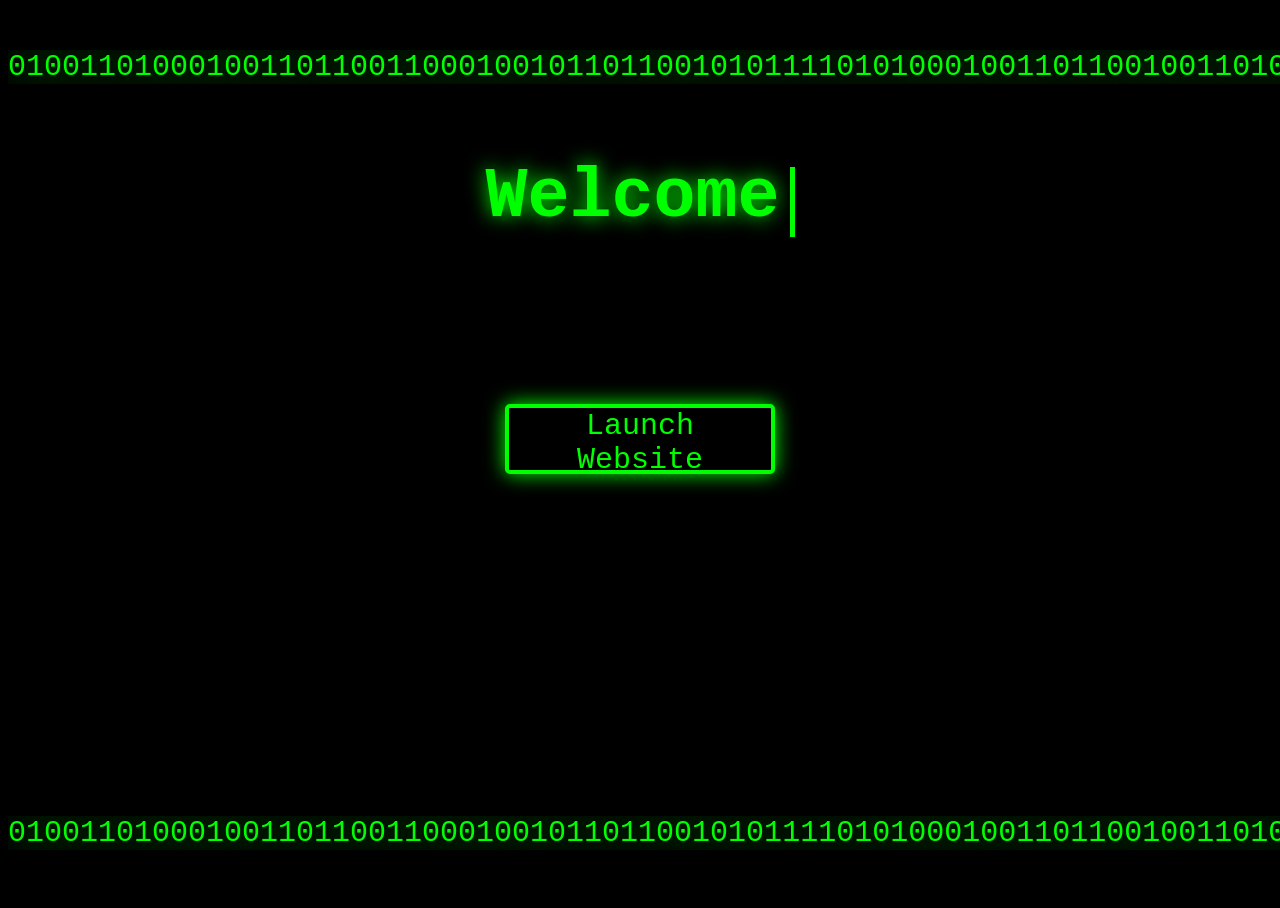
==== index.html @ 96a27f44 "Added a profile section, updated README" ====
<!DOCTYPE html>
<html lang="en">
<head>
    <meta charset="UTF-8">
    <meta name="viewport" content="width=device-width, initial-scale=1.0">
    <title>Welcome</title>
    <link rel="stylesheet" href="styles.css">
    <link rel="icon" href="images/icon.png" type="image/png">
</head>
<body class="no-scroll">
    
    <div class="binary-bar-left">
        <div class="binary-track">
            <span>0100110100010011011001100010010110110010101111010100010011011001001101011100010010110110010011101110011010100011011100111010100101110101100010110010</span>
            <span>0100110100010011011001100010010110110010101111010100010011011001001101011100010010110110010011101110011010100011011100111010100101110101100010110010</span>
        </div>
    </div>

    <div class="welcome-text">
        <h1>Welcome<span class="cursor"></span></h1>
    </div>

    <div class="deploy-container">
        <button class="deploy-btn">Launch Website</button>
    </div>

    <div class="binary-bar-right">
        <div class="binary-track">
            <span>0100110100010011011001100010010110110010101111010100010011011001001101011100010010110110010011101110011010100011011100111010100101110101100010110010</span>
            <span>0100110100010011011001100010010110110010101111010100010011011001001101011100010010110110010011101110011010100011011100111010100101110101100010110010</span>
        </div>
    </div>
    <script src="script.js"></script>
</body>
</html>
---- styles.css ----
/*===========================
  ALL STYLES FOR INDEX.HTML 
=============================*/

/* welcome screen styles */

body.no-scroll {
  overflow: hidden;
}

body.no-scroll {
  scrollbar-width: none;
}

body {
  background-color: black
}

html, body {
  height: 100%;
  cursor: url('images/green-cursor.png') 0 0, auto;
}

* {
  cursor: inherit;
}

/* ensure fixed elements inherit the cursor */
* {
  cursor: inherit;
}


.welcome-text {
    text-align: center; 
}

.welcome-text h1 {
    font-family: Consolas, monospace;
    color: #00ff00;
    font-size: 70px;
    margin-top: 150px;
    display: inline-block;
    text-shadow: 0 0 20px #00ff00;
}

.cursor {
    display: inline-block;
    width: 5px;
    height: 70px;
    background-color: #00ff00;
    margin-left: 10px;
    vertical-align: bottom;
    animation: blink 1s infinite;
}

@keyframes blink {
  0%, 50%, 100% { opacity: 1; }  
  25%, 75% { opacity: 0; }       
}

::selection {
  color: #007500;
}

/* binary bar styles*/

.binary-bar-left,
.binary-bar-right {
  position: fixed;
  width: 100%;
  overflow: hidden;
  white-space: nowrap;
}

.binary-bar-left {
  top: 50px;
}

.binary-bar-right {
  bottom: 50px;
}

.binary-bar-left .binary-track,
.binary-bar-right .binary-track {
  display: inline-flex;
  font-family: Consolas, monospace;
  color: #00ff00;
  font-size: 30px;
  text-shadow: 0 0 50px #00ff00;
}

.binary-bar-left .binary-track {
  animation: scroll-left 10s linear infinite;
}

.binary-bar-right .binary-track {
  animation: scroll-right 10s linear infinite;
}

/* binary bar animations*/

@keyframes scroll-left {
  from { transform: translateX(0); }
  to   { transform: translateX(-50%); }
}

@keyframes scroll-right {
  from { transform: translateX(-50%); }
  to   { transform: translateX(0); }
}

/* delpoy website button styles */

.deploy-container {
  display: flex;
  justify-content: center; 
  margin-top: 120px;
      
}

.deploy-btn {
   appearance: none;           
  -webkit-appearance: none;  
  -moz-appearance: none; 
  outline: none;              
  border: none;               
  background: none; 
  font-family: Consolas, monospace;
  font-size: 30px;
  width: 270px;
  height: 70px;
  color: #00ff00;
  background-color: black;
  border-style: solid;
  border-color: #00ff00;
  border-width: 4px;
  border-radius: 5px;
  box-shadow: 0 0 20px #00ff00;
}

/* delpoy button animations */

.deploy-btn {
  transition: transform 0.3s ease; 
}

.deploy-btn:hover {
  transform: scale(1.1); 
}

.deploy-btn:active {
  transform: scale(0.85);
}

button:hover {
  cursor: url('images/green-pointer.png') 0 0, pointer; 
}

/*==================================
  ALL STYLES FOR PORTFOLIO.HTML
===================================*/

/*-------------------- 
welcome section styles 
---------------------*/

.welcome-section {
  display: flex;
  flex-direction: column;  
  align-items: center;      
  margin-top: 110px;
}

.top-row {
  display: flex;
  align-items: center;      
  gap: 40px;
}

.welcome-section h1 {
  font-family: Consolas, monospace;
  color: #00ff00;
  font-size: 70px;
  margin: 0;
  text-shadow: 0 0 20px #00ff00;
}

.welcome-section h2 {
  font-family: Consolas, monospace;
  color: #00ff00;
  margin-top: 5px;
  text-shadow: 0 0 20px #00ff00;
}

.welcome-section img {
  width: 150px;
  border-radius: 100px;
}

/* scrollbar styles*/

/* scrollbar for WebKit browsers */
::-webkit-scrollbar {
  width: 15px;      
}

::-webkit-scrollbar-track {
  background: #111111;
}

::-webkit-scrollbar-thumb {
  background-color: #00ff00;
}

/* scrollbar for Firefox */

* {
  scrollbar-width: large;               
  scrollbar-color: #00ff00 #111111;
}    

/*-------------------- 
profile section styles 
---------------------*/

.profile-section h1 {
  font-family: Consolas, monospace;
  color: #00ff00;
  text-shadow: 0 0 20px #00ff00;
  text-align: center;
  margin-top: 100px;
  font-size: 40px;
  background: linear-gradient(to right, 
              transparent 0%, 
              #001500 30%, 
              #001500 70%, 
              transparent 100%);
}

.profile-section p {
  font-family: Consolas, monospace;
  color: #00ff00;
  text-shadow: 0 0 20px #00ff00;
  margin-top: 50px;
  margin-left: 50px;
  margin-right: 50px;
  line-height: 2;
}

.profile-section img {
  width: 20px;
  vertical-align: middle;
}
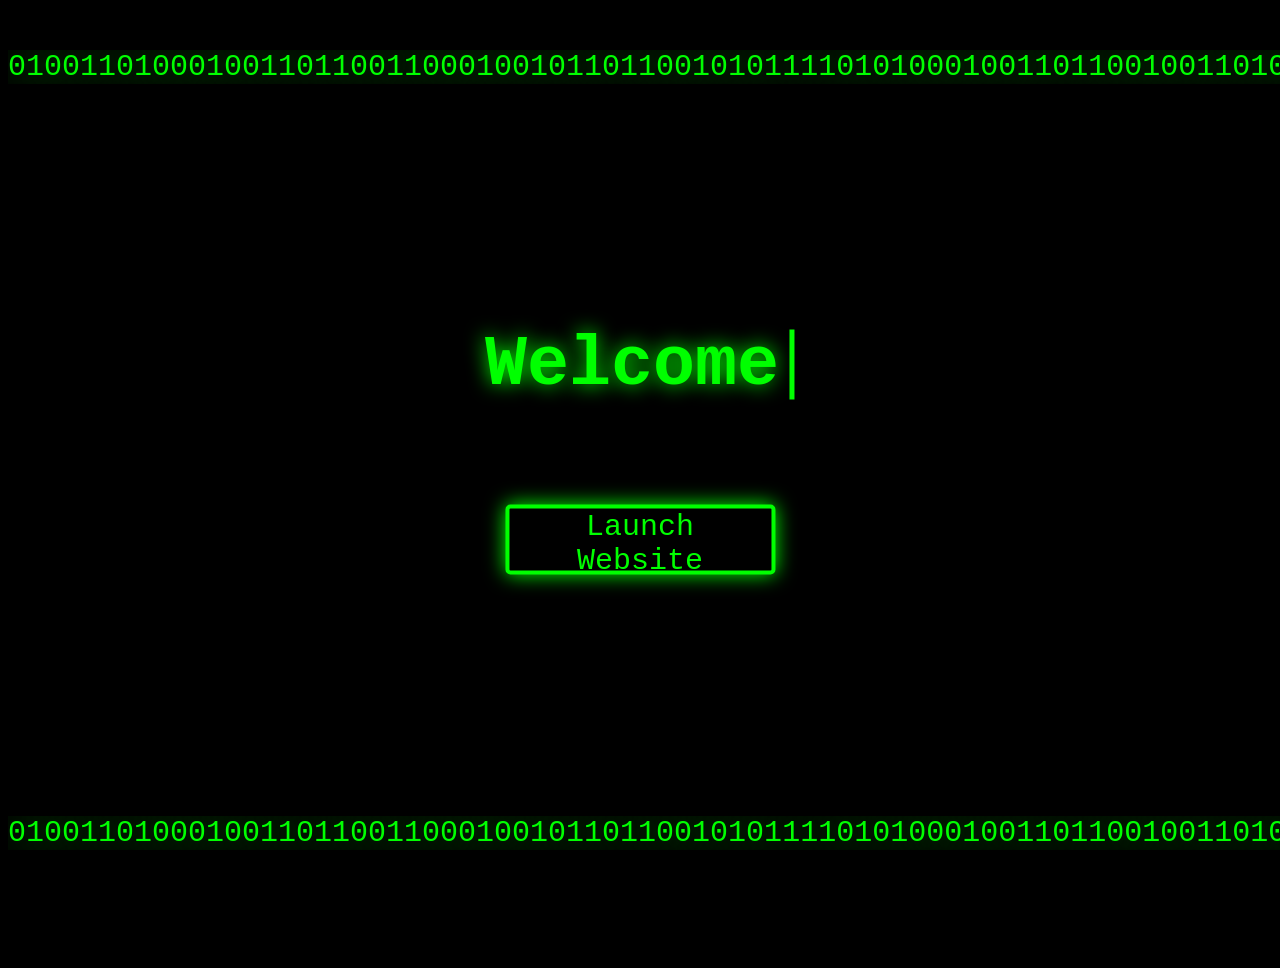
==== commit fc0d48f2: "Finished making the website responsive" ====
--- a/index.html
+++ b/index.html
@@ -15,13 +15,15 @@
             <span>0100110100010011011001100010010110110010101111010100010011011001001101011100010010110110010011101110011010100011011100111010100101110101100010110010</span>
         </div>
     </div>
-
+    
+    <div class="welcome-container">
     <div class="welcome-text">
         <h1>Welcome<span class="cursor"></span></h1>
     </div>
 
     <div class="deploy-container">
         <button class="deploy-btn">Launch Website</button>
+    </div>
     </div>
 
     <div class="binary-bar-right">
--- a/styles.css
+++ b/styles.css
@@ -1,3 +1,5 @@
+
+/* Chat gpt and claude for help with styling */
 
 /*===========================
   ALL STYLES FOR INDEX.HTML 
@@ -7,9 +9,6 @@
 
 body.no-scroll {
   overflow: hidden;
-}
-
-body.no-scroll {
   scrollbar-width: none;
 }
 
@@ -26,23 +25,27 @@
   cursor: inherit;
 }
 
-/* ensure fixed elements inherit the cursor */
-* {
-  cursor: inherit;
-}
-
-
-.welcome-text {
-    text-align: center; 
+.welcome-container {
+  gap: 100px;
+  position: fixed;
+  top: 50%;
+  left: 50%;
+  transform: translate(-50%, -50%);
+  display: flex;
+  flex-direction: column;
+  align-items: center;
+  justify-content: center;
 }
 
 .welcome-text h1 {
     font-family: Consolas, monospace;
     color: #00ff00;
     font-size: 70px;
-    margin-top: 150px;
-    display: inline-block;
+    margin: 0;
+    display: flex;
+    align-items: center;
     text-shadow: 0 0 20px #00ff00;
+    text-align: center;
 }
 
 .cursor {
@@ -113,13 +116,6 @@
 
 /* delpoy website button styles */
 
-.deploy-container {
-  display: flex;
-  justify-content: center; 
-  margin-top: 120px;
-      
-}
-
 .deploy-btn {
    appearance: none;           
   -webkit-appearance: none;  
@@ -138,13 +134,11 @@
   border-width: 4px;
   border-radius: 5px;
   box-shadow: 0 0 20px #00ff00;
-}
+  transition: transform 0.3s ease; 
+}
+
 
 /* delpoy button animations */
-
-.deploy-btn {
-  transition: transform 0.3s ease; 
-}
 
 .deploy-btn:hover {
   transform: scale(1.1); 
@@ -197,6 +191,21 @@
 .welcome-section img {
   width: 150px;
   border-radius: 100px;
+ 
+}
+
+@media (max-height: 500px) {
+  .welcome-container {
+    flex-direction: row;
+    gap: 50px;
+  }
+}
+
+@media (max-width: 1024px) and (min-height: 601px) {
+  .deploy-btn {
+    width: 300px;
+    height: 100px;
+  }
 }
 
 /* scrollbar styles*/
@@ -243,9 +252,7 @@
   font-family: Consolas, monospace;
   color: #00ff00;
   text-shadow: 0 0 20px #00ff00;
-  margin-top: 50px;
-  margin-left: 50px;
-  margin-right: 50px;
+  margin: 50px;
   line-height: 2;
 }
 
@@ -254,3 +261,615 @@
   vertical-align: middle;
 }
 
+/*-------------------- 
+socials section styles
+---------------------*/
+
+.socials-section h1 {
+  font-family: Consolas, monospace;
+  color: #00ff00;
+  text-shadow: 0 0 20px #00ff00;
+  text-align: center;
+  margin-top: 50px;
+  font-size: 40px;
+  background: linear-gradient(to right, 
+              transparent 0%, 
+              #001500 30%, 
+              #001500 70%, 
+              transparent 100%);
+}
+
+.socials-section h2 {
+  font-family: Consolas, monospace;
+  color: #00ff00;
+  text-shadow: 0 0 20px #00ff00;
+  text-align: center;
+  margin-top: 50px;
+}
+
+.socials-section img {
+  width: 200px;
+  max-width: 100%;
+  margin-top: 50px;
+  border-radius: 15px;
+  border: 5px solid #00ff00;
+  transition: transform 0.3s ease;
+  box-shadow: 0 0 20px #00ff00; 
+}
+
+.socials-section img:hover {
+  transform: scale(1.1); 
+  cursor: url('images/green-pointer.png') 0 0, pointer;
+}
+
+.socials-section .images {
+  display: flex;
+  justify-content: center;
+  align-items: center;
+  gap: 100px;
+}
+
+@media (max-width: 768px) {
+  .socials-section .images {
+    flex-direction: column;
+    gap: 50px;
+    width: 100%; 
+    overflow: hidden;
+  }
+}
+
+.socials-section img:active {
+  transform: scale(0.85);
+}
+
+/*-------------------- 
+contacts section styles
+---------------------*/
+
+.contacts-section h1 {
+  font-family: Consolas, monospace;
+  color: #00ff00;
+  text-shadow: 0 0 20px #00ff00;
+  text-align: center;
+  margin-top: 50px;
+  font-size: 40px;
+  background: linear-gradient(to right, 
+              transparent 0%, 
+              #001500 30%, 
+              #001500 70%, 
+              transparent 100%);
+}
+
+.contacts-section h2 {
+   font-family: Consolas, monospace;
+  color: #00ff00;
+  text-shadow: 0 0 20px #00ff00;
+  text-align: center;
+  margin-top: 50px;
+}
+
+.contacts-section p {
+  font-family: Consolas, monospace;
+  color: #00ff00;
+  text-shadow: 0 0 20px #00ff00;
+}
+
+.contacts-section .contacts {
+  display: flex;
+  justify-content: center;
+  align-items: center;
+  gap: 30px;
+  margin-top: 30px;
+}
+
+@media (max-width: 768px) {
+  .contacts-section .contacts{
+    flex-direction: column;
+  }
+}
+
+/*--------------------- 
+projects section styles
+----------------------*/
+
+.projects-section h1 {
+  font-family: Consolas, monospace;
+  color: #00ff00;
+  text-shadow: 0 0 20px #00ff00;
+  text-align: center;
+  margin-top: 50px;
+  font-size: 40px;
+  background: linear-gradient(to right, 
+              transparent 0%, 
+              #001500 30%, 
+              #001500 70%, 
+              transparent 100%);
+}
+
+.projects-section h2 {
+  font-family: Consolas, monospace;
+  color: #00ff00;
+  text-shadow: 0 0 20px #00ff00;
+  text-align: center;
+  margin-top: 50px;
+}
+
+.projects-section .thumbnails {
+  display: grid;
+  grid-template-columns: repeat(auto-fit, minmax(min(300px, 100%), 1fr));
+  gap: 50px;
+  margin-top: 50px;
+  max-width: 1200px;
+  margin-left: auto;
+  margin-right: auto;
+  justify-items: center;
+}
+
+.projects-section img {
+  border: 5px solid #00ff00;
+  border-radius: 15px;
+  box-shadow: 0 0 20px #00ff00;
+  transition: transform 0.3s ease;
+  width: 90%;
+  max-width: 500px;
+}
+
+.projects-section img:hover {
+  transform: scale(1.1); 
+  cursor: url('images/green-pointer.png') 0 0, pointer;
+}
+
+.projects-section img:active {
+  transform: scale(0.85);
+}
+
+/*---------------------- 
+pixel art section styles
+-----------------------*/
+
+.pixel-art-section h1 {
+  font-family: Consolas, monospace;
+  color: #00ff00;
+  text-shadow: 0 0 20px #00ff00;
+  text-align: center;
+  margin-top: 50px;
+  font-size: 40px;
+  background: linear-gradient(to right, 
+              transparent 0%, 
+              #001500 30%, 
+              #001500 70%, 
+              transparent 100%);
+}
+
+.pixel-art-section h2 {
+  font-family: Consolas, monospace;
+  color: #00ff00;
+  text-shadow: 0 0 20px #00ff00;
+  text-align: center;
+  margin-top: 50px;
+}
+
+.pixel-art-section img {
+  border-radius: 15px;
+  border: 5px solid #00ff00;
+  box-shadow: 0 0 20px #00ff00;
+  width: 300px;
+  margin-top: 50px;
+  image-rendering: pixelated;
+  transition: transform 0.3s ease;
+}
+
+.image-grid {
+  display: grid;
+  grid-template-columns: repeat(auto-fit, minmax(300px, 1fr));
+  gap: 20px;
+  justify-items: center; 
+}
+
+.pixel-art-section .shorten {
+  width: 230px;
+}
+
+.pixel-art-section .shorten2 {
+  width: 150px;
+}
+
+.pixel-art-section img:hover {
+  transform: scale(1.1); 
+}
+
+/*-------------------------- 
+certification section styles
+---------------------------*/
+
+.certs-section h1 {
+  font-family: Consolas, monospace;
+  color: #00ff00;
+  text-shadow: 0 0 20px #00ff00;
+  text-align: center;
+  margin-top: 50px;
+  font-size: 40px;
+  background: linear-gradient(to right, 
+              transparent 0%, 
+              #001500 30%, 
+              #001500 70%, 
+              transparent 100%);
+}
+
+.certs-section h2 {
+  font-family: Consolas, monospace;
+  color: #00ff00;
+  text-shadow: 0 0 20px #00ff00;
+  text-align: center;
+  margin-top: 50px;
+}
+
+.certs-section h3 {
+  font-family: Consolas, monospace;
+  color: #00ff00;
+  text-shadow: 0 0 20px #00ff00;
+  text-align: center;
+}
+
+.certs-section .logo {
+  width: 50px;
+  vertical-align: middle;
+  padding-right: 10px;
+}
+
+.certification {
+  border-radius: 15px;
+  border: 5px solid #00ff00;
+  transition: transform 0.3s ease;
+  box-shadow: 0 0 20px #00ff00;
+  width: 500px;
+  max-width: 100%;
+}
+
+.certification:hover {
+  transform: scale(1.1); 
+}
+
+.cert-container {
+  display: flex;
+  align-items: center;
+  justify-content: center;
+  flex-direction: column;
+  gap: 20px;
+}
+
+@media (max-width: 768px) {
+  .certs-grid {
+    grid-template-columns: 1fr; 
+  }
+
+  .certification {
+    width: 80%; 
+  }
+
+  .certs-section h3 {
+    display: flex;
+    flex-direction: column;
+    align-items: center;
+    gap: 20px;
+  }
+}
+
+.certs-grid {
+  display: grid;
+  grid-template-columns: repeat(auto-fit, minmax(min(500px, 100%), 1fr));
+  gap: 20px;
+  justify-items: center;
+  max-width: 2000px;
+  margin: 0 auto;
+}
+
+.honors {
+  text-align: center;
+  margin-top: 50px;
+  font-size: 25px;
+}
+
+/*------------------- 
+resume section styles
+-------------------*/
+
+.resume-section h1 {
+  font-family: Consolas, monospace;
+  color: #00ff00;
+  text-shadow: 0 0 20px #00ff00;
+  text-align: center;
+  margin-top: 50px;
+  font-size: 40px;
+  background: linear-gradient(to right, 
+              transparent 0%, 
+              #001500 30%, 
+              #001500 70%, 
+              transparent 100%);
+}
+
+.resume-section button {
+   appearance: none;           
+  -webkit-appearance: none;  
+  -moz-appearance: none; 
+  outline: none;              
+  border: none;               
+  background: none; 
+  font-family: Consolas, monospace;
+  font-size: 30px;
+  color: #00ff00;
+  background-color: black;
+  border-style: solid;
+  border-color: #00ff00;
+  border-width: 4px;
+  border-radius: 5px;
+  box-shadow: 0 0 20px #00ff00;
+  transition: transform 0.3s ease;
+  display: block;
+  margin: 0 auto;
+  margin-top: 50px;
+}
+
+.resume-section button:hover {
+  transform: scale(1.1); 
+  cursor: url('images/green-pointer.png') 0 0, pointer; 
+}
+
+.resume-section button:active {
+  transform: scale(0.85);
+}
+
+.resume {
+  border-radius: 15px;
+  border: 5px solid #00ff00;
+  box-shadow: 0 0 20px #00ff00;
+  max-width: 90vw;
+  max-height: 90vh;
+  width: auto;
+  height: auto;
+  display: block;
+  margin: 50px auto;
+}
+
+.viewer {
+  display: flex;
+  align-items: center;
+  justify-content: center;
+  transition: transform 0.3s ease;
+  height: 100vh;
+  overflow: hidden;
+}
+
+.viewer.zoomed {
+  align-items: flex-start;
+  overflow: visible; 
+}
+
+.viewer.zoomed img {
+  transform: scale(2);
+  transform-origin: top center;
+  cursor: url('images/zoom-out.png') 0 0, zoom-out;
+}
+
+.resume:hover {
+  cursor: url('images/zoom-in.png') 0 0, zoom-in;
+}
+
+.download-button {
+  width: 335px;
+  height: 70px;
+}
+
+.resume-button {
+  width: 270px;
+  height: 70px;
+}
+
+
+.icon {
+  width: 30px;
+  vertical-align: middle;
+  padding-left: 10px;
+}
+
+/*-------------------- 
+top top button styles
+--------------------*/
+
+.to-top {
+  appearance: none;           
+  -webkit-appearance: none;  
+  -moz-appearance: none; 
+  outline: none;              
+  border: none;               
+  background: none; 
+  font-family: Consolas, monospace;
+  font-size: 30px;
+  color: #00ff00;
+  background-color: black;
+  border-style: solid;
+  border-color: #00ff00;
+  border-width: 4px;
+  border-radius: 5px;
+  box-shadow: 0 0 20px #00ff00;
+  transition: transform 0.3s ease;
+  display: block;
+  margin: 0 auto;
+  margin-top: 50px;
+  width: 260px;
+  height: 60px;
+}
+
+.top-button {
+  padding-bottom: 50px;
+}
+
+.to-top:hover {
+  transform: scale(1.1); 
+  cursor: url('images/green-pointer.png') 0 0, pointer; 
+}
+
+.to-top:active {
+  transform: scale(0.85);
+}
+
+/*------------ 
+nav bar styles
+-------------*/
+
+.navbar {
+  position: fixed;
+  padding: 0;
+  top: 0;
+  width: 95%;
+  display: flex;
+  justify-content: center;
+  align-items: center;
+  gap: 50px;
+  background: #002000e6;
+  padding: 15px;
+  z-index: 1000;
+  border-radius: 15px;
+  border: 5px solid #00ff00;
+  box-shadow: 0 0 20px #00ff00;
+  margin-top: 20px;
+  height: 40px;
+  left: 50%;                   
+  transform: translateX(-50%); 
+  
+}
+
+.navbar a {
+  color: #00ff00;
+  text-decoration: none;
+  font-family: Consolas, monospace;
+  text-shadow: 0 0 20px #00ff00;
+  background: none;
+  display: flex;
+  align-items: center;
+  height: 100%;
+  padding: 0 10px;
+  border: 3px solid transparent;
+  box-sizing: border-box;
+  transition: transform 0.15s ease;
+}
+
+.navbar a:hover, .sidebar a:hover {
+  border-radius: 5px;
+  border: 3px solid #00ff00;
+  padding: 10px;
+  background: #111111;
+  transform: scale(1.1); 
+  cursor: url('images/green-pointer.png') 0 0, pointer; 
+}
+
+.navbar a:active, .sidebar a:active {
+  transform: scale(0.85);
+}
+
+body {
+  padding-top: 60px;
+}
+
+html {
+  scroll-behavior: smooth;
+}
+
+.profile-section,
+.socials-section,
+.projects-section,
+.pixel-art-section,
+.certs-section,
+.resume-section,
+.contacts-section {
+  scroll-margin-top: 150px; 
+}
+
+.sidebar {
+  position: fixed;
+  top: 0;
+  right: 0;
+  height: 95%;
+  top: 50%;
+  transform: translateY(-50%);
+  width: 250px;
+  z-index: 1000;
+  background: #002000e6;
+  border-radius: 15px;
+  border: 5px solid #00ff00;
+  box-shadow: 0 0 20px #00ff00;
+  display: none;
+  flex-direction: column;
+  align-items: center;
+  right: 10px;
+  justify-content: space-evenly
+
+}
+
+.sidebar a {
+  width: 60%;
+  color: #00ff00;
+  text-decoration: none;
+  font-family: Consolas, monospace;
+  text-shadow: 0 0 20px #00ff00;
+  background: none;
+  display: flex;
+  align-items: center;
+  border: 3px solid transparent;
+  box-sizing: border-box;
+  transition: transform 0.15s ease;
+  height: auto;
+  text-align: center;
+  padding: 0 10px;
+}
+
+.menu {
+  width: 8%;
+  display: none;
+  border-radius: 10px;
+  border: 5px solid #00ff00;
+  box-shadow: 0 0 20px #00ff00;
+  background: #002000e6;
+  margin-right: 30px;
+  padding: 5px;
+  transition: transform 0.15s ease;
+}
+
+.close {
+  width: 40px;
+  padding: 5px;
+  border-radius: 10px;
+  border: 5px solid #00ff00;
+  box-shadow: 0 0 20px #00ff00;
+  background: #002000e6;
+  transition: transform 0.15s ease;
+}
+
+@media (max-width: 1024px) {
+  .navbar a {
+    display: none;
+  }
+
+  .navbar {
+    border: none;
+    background: none;
+    box-shadow: none;
+    justify-content: flex-end;
+  }
+
+  .menu {
+    display: block;
+    position: fixed;
+    margin-top: 20px;
+  }
+}
+
+
+
+
+
+
+
+
+
+
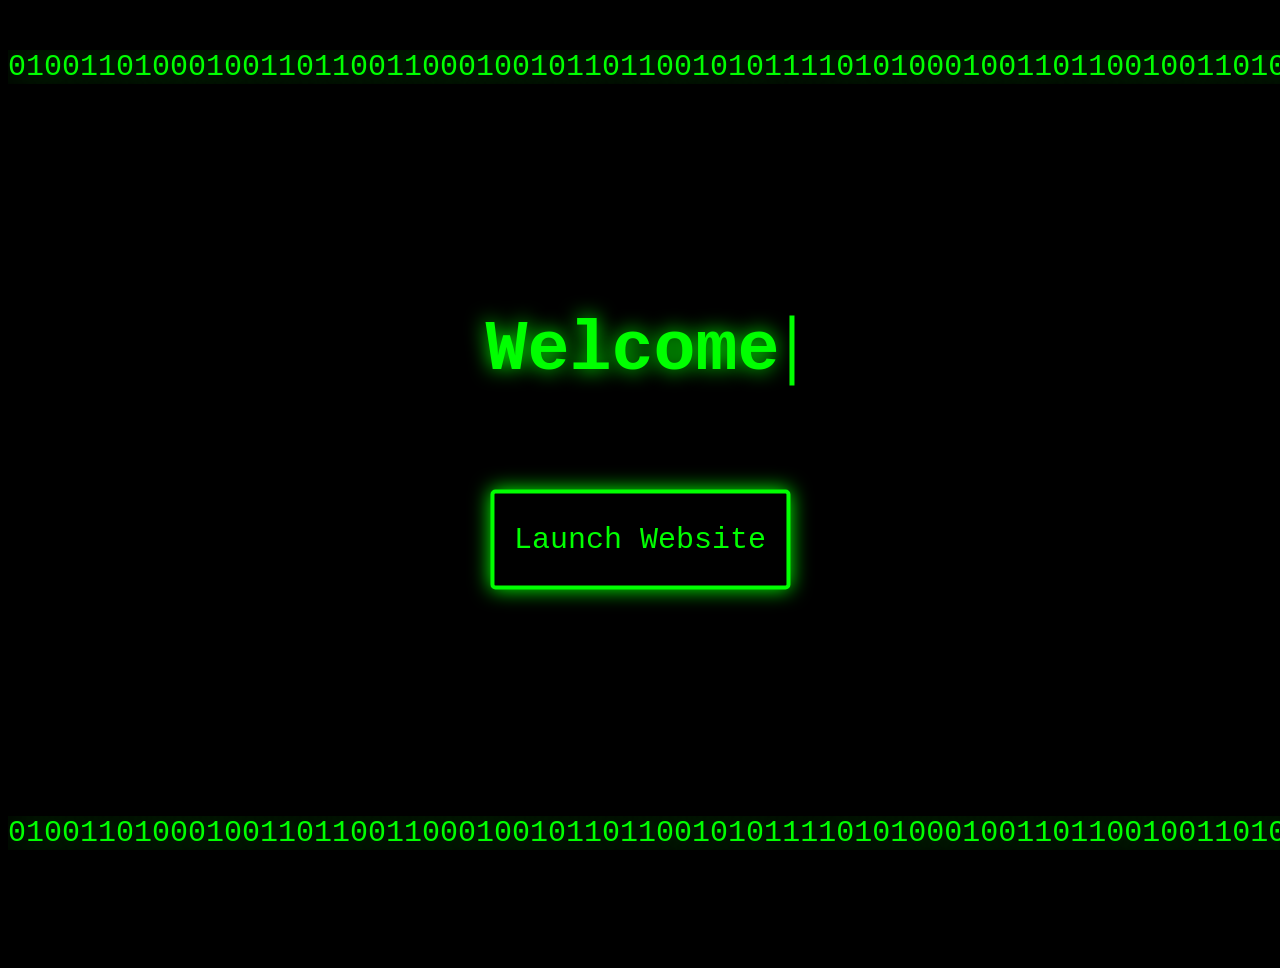
==== commit 1e2afedd: "Polished commenting in the code" ====
--- a/index.html
+++ b/index.html
@@ -9,6 +9,7 @@
 </head>
 <body class="no-scroll">
     
+    <!-- binary bar top-->
     <div class="binary-bar-left">
         <div class="binary-track">
             <span>0100110100010011011001100010010110110010101111010100010011011001001101011100010010110110010011101110011010100011011100111010100101110101100010110010</span>
@@ -16,6 +17,7 @@
         </div>
     </div>
     
+    <!-- welcome section -->
     <div class="welcome-container">
     <div class="welcome-text">
         <h1>Welcome<span class="cursor"></span></h1>
@@ -26,6 +28,7 @@
     </div>
     </div>
 
+    <!-- binary bar bottom-->
     <div class="binary-bar-right">
         <div class="binary-track">
             <span>0100110100010011011001100010010110110010101111010100010011011001001101011100010010110110010011101110011010100011011100111010100101110101100010110010</span>
--- a/styles.css
+++ b/styles.css
@@ -1,11 +1,14 @@
 
 /* Chat gpt and claude for help with styling */
 
-/*===========================
-  ALL STYLES FOR INDEX.HTML 
-=============================*/
-
-/* welcome screen styles */
+/*=======================
+ALL STYLES FOR INDEX.HTML 
+========================*/
+
+
+/*------------------- 
+welcome screen styles 
+-------------------*/
 
 body.no-scroll {
   overflow: hidden;
@@ -67,8 +70,6 @@
   color: #007500;
 }
 
-/* binary bar styles*/
-
 .binary-bar-left,
 .binary-bar-right {
   position: fixed;
@@ -102,8 +103,6 @@
   animation: scroll-right 10s linear infinite;
 }
 
-/* binary bar animations*/
-
 @keyframes scroll-left {
   from { transform: translateX(0); }
   to   { transform: translateX(-50%); }
@@ -113,8 +112,6 @@
   from { transform: translateX(-50%); }
   to   { transform: translateX(0); }
 }
-
-/* delpoy website button styles */
 
 .deploy-btn {
    appearance: none;           
@@ -137,8 +134,12 @@
   transition: transform 0.3s ease; 
 }
 
-
-/* delpoy button animations */
+@media (max-width: 1368px) {
+  .deploy-btn {
+    width: 300px;
+    height: 100px;
+  }
+}
 
 .deploy-btn:hover {
   transform: scale(1.1); 
@@ -152,9 +153,16 @@
   cursor: url('images/green-pointer.png') 0 0, pointer; 
 }
 
-/*==================================
-  ALL STYLES FOR PORTFOLIO.HTML
-===================================*/
+@media (max-height: 500px) {
+  .welcome-container {
+    flex-direction: row;
+    gap: 50px;
+  }
+}
+
+/*===========================
+ALL STYLES FOR PORTFOLIO.HTML
+============================*/
 
 /*-------------------- 
 welcome section styles 
@@ -179,6 +187,17 @@
   font-size: 70px;
   margin: 0;
   text-shadow: 0 0 20px #00ff00;
+}
+
+@media (max-width: 768px) {
+  .top-row {
+    flex-direction: column;
+    gap: 30px;
+  }
+
+  .welcome-section h1 {
+    text-align: center;
+  }
 }
 
 .welcome-section h2 {
@@ -194,22 +213,6 @@
  
 }
 
-@media (max-height: 500px) {
-  .welcome-container {
-    flex-direction: row;
-    gap: 50px;
-  }
-}
-
-@media (max-width: 1024px) and (min-height: 601px) {
-  .deploy-btn {
-    width: 300px;
-    height: 100px;
-  }
-}
-
-/* scrollbar styles*/
-
 /* scrollbar for WebKit browsers */
 ::-webkit-scrollbar {
   width: 15px;      
@@ -224,7 +227,6 @@
 }
 
 /* scrollbar for Firefox */
-
 * {
   scrollbar-width: large;               
   scrollbar-color: #00ff00 #111111;
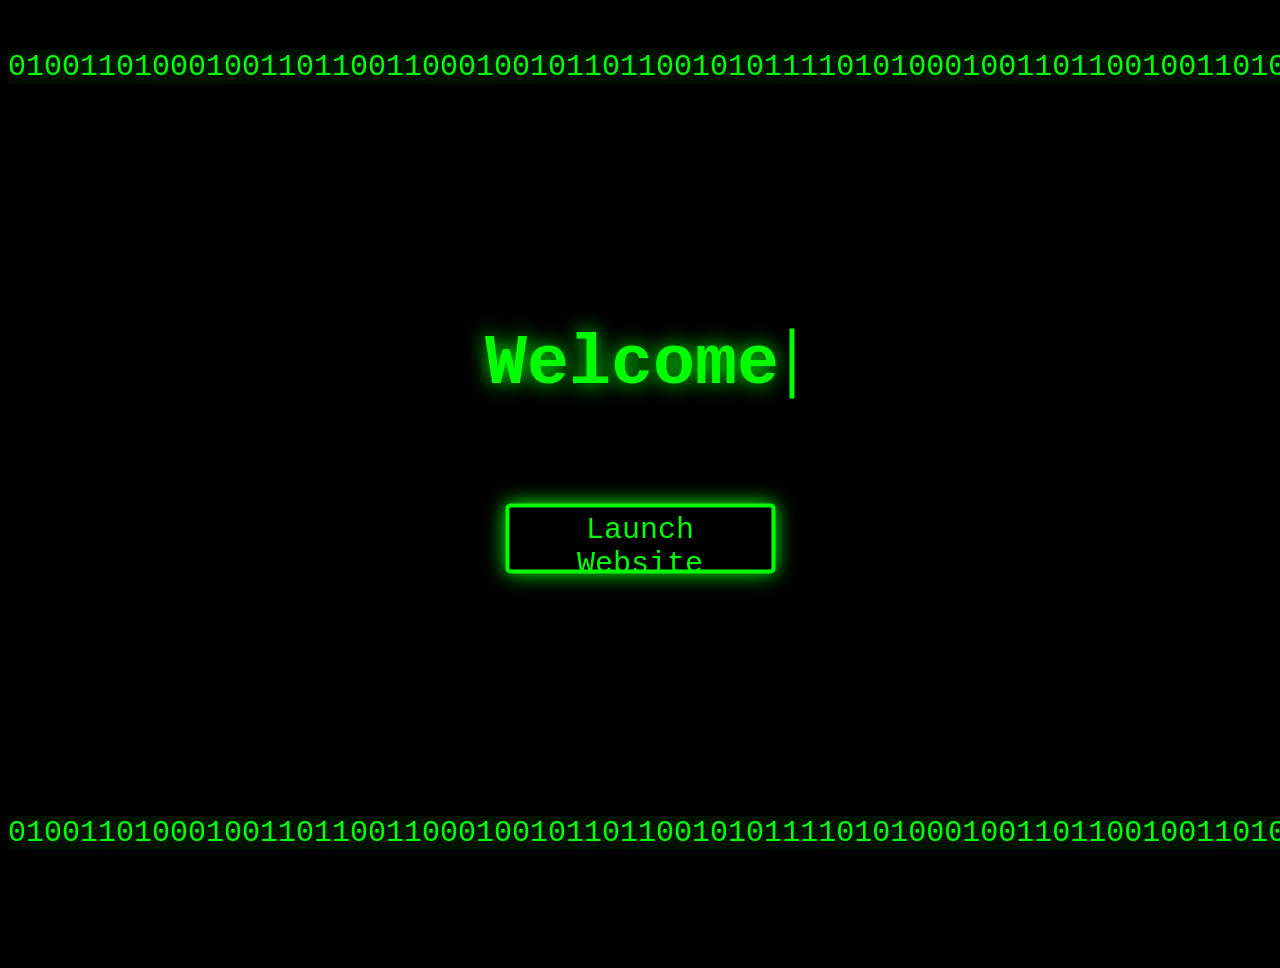
==== commit e93aa7e8: "Added temporary styles for testing" ====
--- a/index.html
+++ b/index.html
@@ -19,13 +19,13 @@
     
     <!-- welcome section -->
     <div class="welcome-container">
-    <div class="welcome-text">
-        <h1>Welcome<span class="cursor"></span></h1>
-    </div>
+        <div class="welcome-text">
+            <h1>Welcome<span class="cursor"></span></h1>
+        </div>
 
-    <div class="deploy-container">
-        <button class="deploy-btn">Launch Website</button>
-    </div>
+        <div class="deploy-container">
+            <button class="deploy-btn">Launch Website</button>
+        </div>
     </div>
 
     <!-- binary bar bottom-->
--- a/styles.css
+++ b/styles.css
@@ -124,6 +124,7 @@
   font-size: 30px;
   width: 270px;
   height: 70px;
+  padding: 5px;
   color: #00ff00;
   background-color: black;
   border-style: solid;
@@ -134,12 +135,12 @@
   transition: transform 0.3s ease; 
 }
 
-@media (max-width: 1368px) {
+/* @media (max-width: 1368px) {
   .deploy-btn {
     width: 300px;
     height: 100px;
   }
-}
+} */
 
 .deploy-btn:hover {
   transform: scale(1.1); 
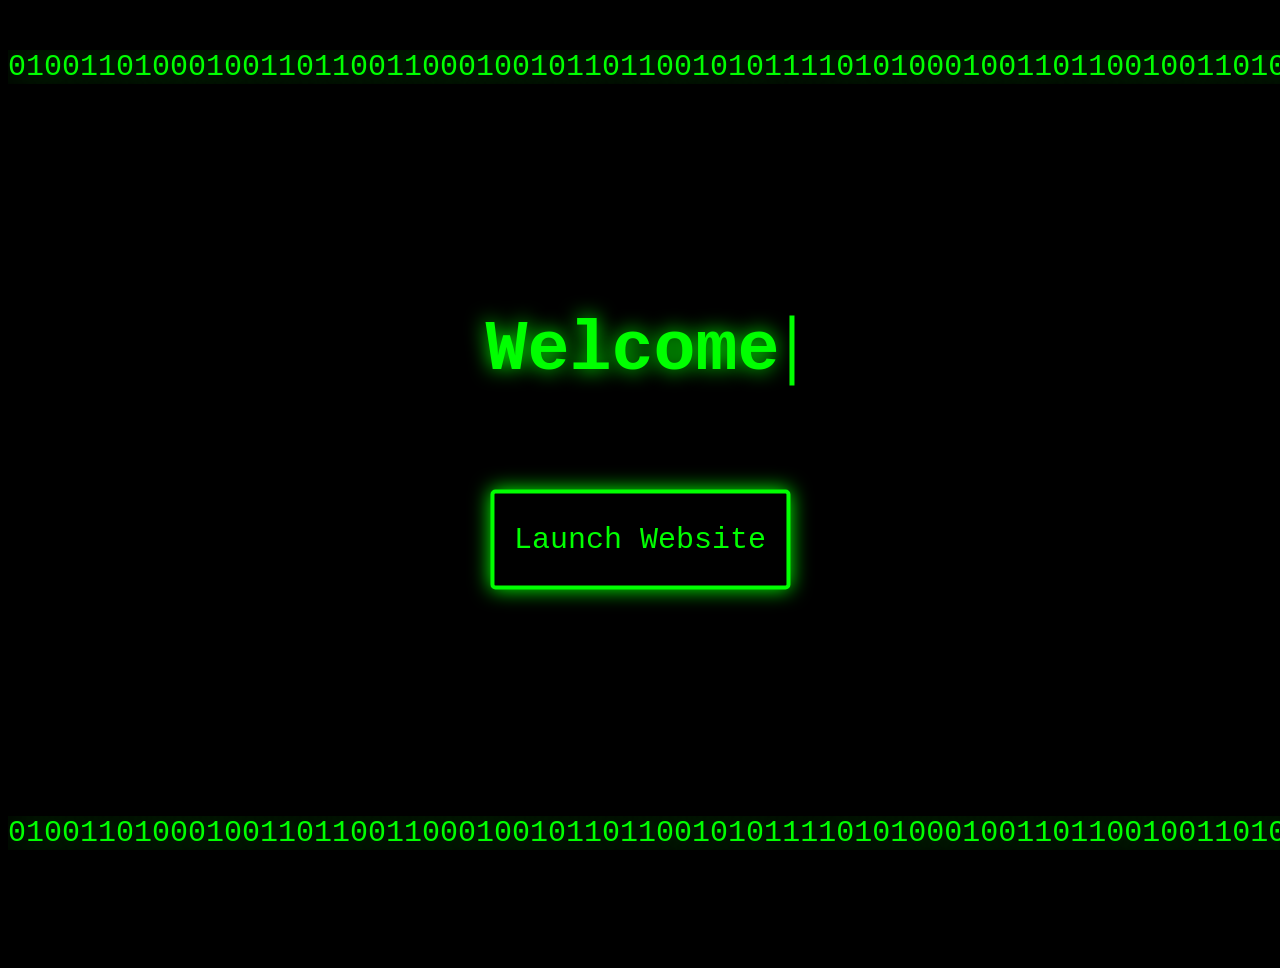
==== commit b89007a9: "Organized styles, added meta tags" ====
--- a/index.html
+++ b/index.html
@@ -3,9 +3,15 @@
 <head>
     <meta charset="UTF-8">
     <meta name="viewport" content="width=device-width, initial-scale=1.0">
-    <title>Welcome</title>
+    <title>Judah Gaudy | Portfolio</title>
     <link rel="stylesheet" href="styles.css">
     <link rel="icon" href="images/icon.png" type="image/png">
+    <meta name="description" content="My portfolio website showcasing my bio, socials, projects, pixel art, certifications, resume, and contacts">
+    <meta property="og:title" content="Judah Gaudy | Portfolio">
+    <meta property="og:description" content="My portfolio website showcasing my bio, socials, projects, pixel art, certifications, resume, and contacts">
+    <meta property="og:image" content="pixel-art/katchypotato">
+    <meta property="og:url" content="https://katchypotato.github.io/">
+    <meta property="og:type" content="website">
 </head>
 <body class="no-scroll">
     
--- a/styles.css
+++ b/styles.css
@@ -16,12 +16,18 @@
 }
 
 body {
-  background-color: black
+  background-color: black;
+  overflow-x: hidden;
+  padding-top: 60px;
+}
+
+html {
+  scroll-behavior: smooth;
 }
 
 html, body {
   height: 100%;
-  cursor: url('images/green-cursor.png') 0 0, auto;
+  cursor: url("images/green-cursor.png") 0 0, auto;
 }
 
 * {
@@ -135,12 +141,12 @@
   transition: transform 0.3s ease; 
 }
 
-/* @media (max-width: 1368px) {
+@media (max-width: 1368px) {
   .deploy-btn {
     width: 300px;
     height: 100px;
   }
-} */
+}
 
 .deploy-btn:hover {
   transform: scale(1.1); 
@@ -229,7 +235,7 @@
 
 /* scrollbar for Firefox */
 * {
-  scrollbar-width: large;               
+  scrollbar-width: auto;               
   scrollbar-color: #00ff00 #111111;
 }    
 
@@ -268,7 +274,13 @@
 socials section styles
 ---------------------*/
 
-.socials-section h1 {
+.socials-section h1, 
+.contacts-section h1,
+.projects-section h1,
+.pixel-art-section h1,
+.certs-section h1,
+.resume-section h1
+{
   font-family: Consolas, monospace;
   color: #00ff00;
   text-shadow: 0 0 20px #00ff00;
@@ -282,7 +294,13 @@
               transparent 100%);
 }
 
-.socials-section h2 {
+.socials-section h2,
+.contacts-section h2,
+.projects-section h2,
+.pixel-art-section h2,
+.certs-section h2
+
+{
   font-family: Consolas, monospace;
   color: #00ff00;
   text-shadow: 0 0 20px #00ff00;
@@ -329,28 +347,6 @@
 contacts section styles
 ---------------------*/
 
-.contacts-section h1 {
-  font-family: Consolas, monospace;
-  color: #00ff00;
-  text-shadow: 0 0 20px #00ff00;
-  text-align: center;
-  margin-top: 50px;
-  font-size: 40px;
-  background: linear-gradient(to right, 
-              transparent 0%, 
-              #001500 30%, 
-              #001500 70%, 
-              transparent 100%);
-}
-
-.contacts-section h2 {
-   font-family: Consolas, monospace;
-  color: #00ff00;
-  text-shadow: 0 0 20px #00ff00;
-  text-align: center;
-  margin-top: 50px;
-}
-
 .contacts-section p {
   font-family: Consolas, monospace;
   color: #00ff00;
@@ -374,28 +370,6 @@
 /*--------------------- 
 projects section styles
 ----------------------*/
-
-.projects-section h1 {
-  font-family: Consolas, monospace;
-  color: #00ff00;
-  text-shadow: 0 0 20px #00ff00;
-  text-align: center;
-  margin-top: 50px;
-  font-size: 40px;
-  background: linear-gradient(to right, 
-              transparent 0%, 
-              #001500 30%, 
-              #001500 70%, 
-              transparent 100%);
-}
-
-.projects-section h2 {
-  font-family: Consolas, monospace;
-  color: #00ff00;
-  text-shadow: 0 0 20px #00ff00;
-  text-align: center;
-  margin-top: 50px;
-}
 
 .projects-section .thumbnails {
   display: grid;
@@ -430,28 +404,6 @@
 pixel art section styles
 -----------------------*/
 
-.pixel-art-section h1 {
-  font-family: Consolas, monospace;
-  color: #00ff00;
-  text-shadow: 0 0 20px #00ff00;
-  text-align: center;
-  margin-top: 50px;
-  font-size: 40px;
-  background: linear-gradient(to right, 
-              transparent 0%, 
-              #001500 30%, 
-              #001500 70%, 
-              transparent 100%);
-}
-
-.pixel-art-section h2 {
-  font-family: Consolas, monospace;
-  color: #00ff00;
-  text-shadow: 0 0 20px #00ff00;
-  text-align: center;
-  margin-top: 50px;
-}
-
 .pixel-art-section img {
   border-radius: 15px;
   border: 5px solid #00ff00;
@@ -460,6 +412,10 @@
   margin-top: 50px;
   image-rendering: pixelated;
   transition: transform 0.3s ease;
+}
+
+.pixel-art-section img:hover {
+  transform: scale(1.1);
 }
 
 .image-grid {
@@ -477,35 +433,9 @@
   width: 150px;
 }
 
-.pixel-art-section img:hover {
-  transform: scale(1.1); 
-}
-
 /*-------------------------- 
 certification section styles
 ---------------------------*/
-
-.certs-section h1 {
-  font-family: Consolas, monospace;
-  color: #00ff00;
-  text-shadow: 0 0 20px #00ff00;
-  text-align: center;
-  margin-top: 50px;
-  font-size: 40px;
-  background: linear-gradient(to right, 
-              transparent 0%, 
-              #001500 30%, 
-              #001500 70%, 
-              transparent 100%);
-}
-
-.certs-section h2 {
-  font-family: Consolas, monospace;
-  color: #00ff00;
-  text-shadow: 0 0 20px #00ff00;
-  text-align: center;
-  margin-top: 50px;
-}
 
 .certs-section h3 {
   font-family: Consolas, monospace;
@@ -577,22 +507,8 @@
 resume section styles
 -------------------*/
 
-.resume-section h1 {
-  font-family: Consolas, monospace;
-  color: #00ff00;
-  text-shadow: 0 0 20px #00ff00;
-  text-align: center;
-  margin-top: 50px;
-  font-size: 40px;
-  background: linear-gradient(to right, 
-              transparent 0%, 
-              #001500 30%, 
-              #001500 70%, 
-              transparent 100%);
-}
-
 .resume-section button {
-   appearance: none;           
+  appearance: none;           
   -webkit-appearance: none;  
   -moz-appearance: none; 
   outline: none;              
@@ -722,7 +638,6 @@
 
 .navbar {
   position: fixed;
-  padding: 0;
   top: 0;
   width: 95%;
   display: flex;
@@ -768,14 +683,6 @@
 
 .navbar a:active, .sidebar a:active {
   transform: scale(0.85);
-}
-
-body {
-  padding-top: 60px;
-}
-
-html {
-  scroll-behavior: smooth;
 }
 
 .profile-section,
@@ -805,7 +712,7 @@
   flex-direction: column;
   align-items: center;
   right: 10px;
-  justify-content: space-evenly
+  justify-content: space-evenly;
 
 }
 
@@ -875,4 +782,3 @@
 
 
 
-
